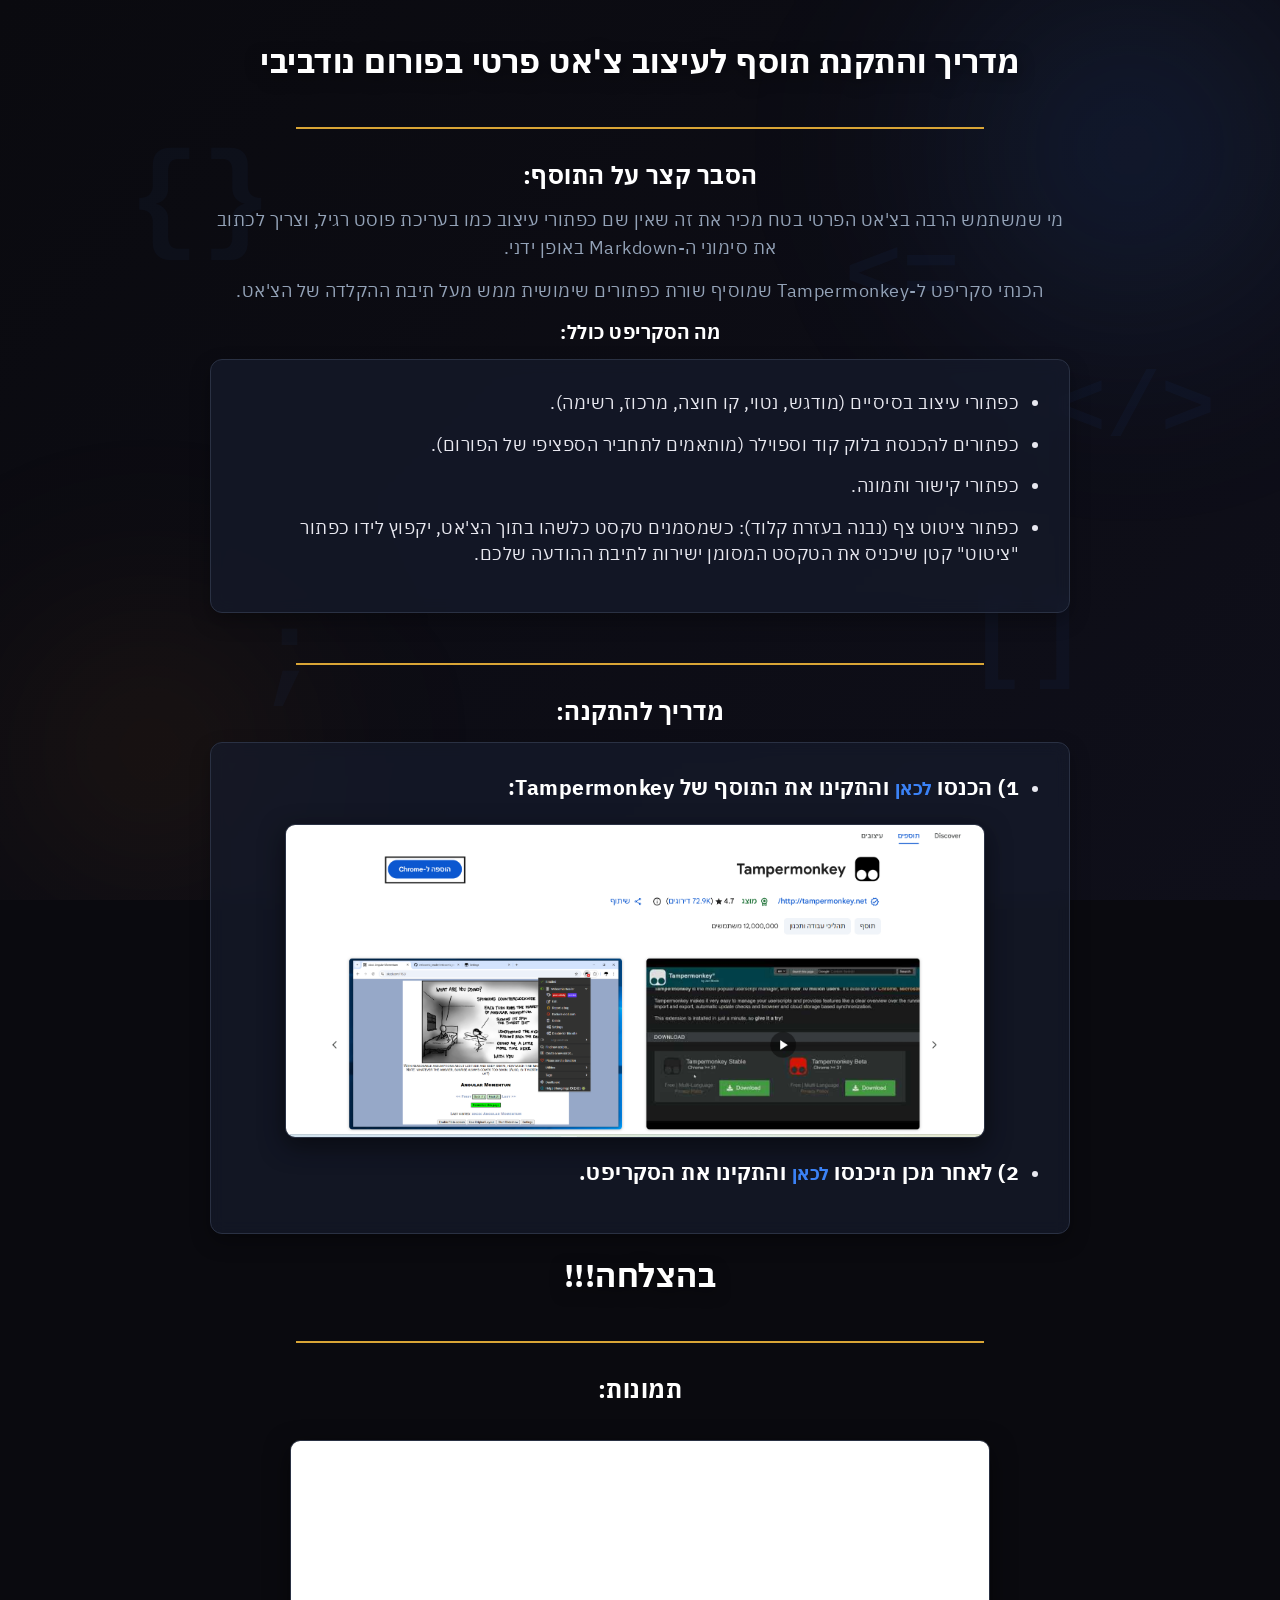
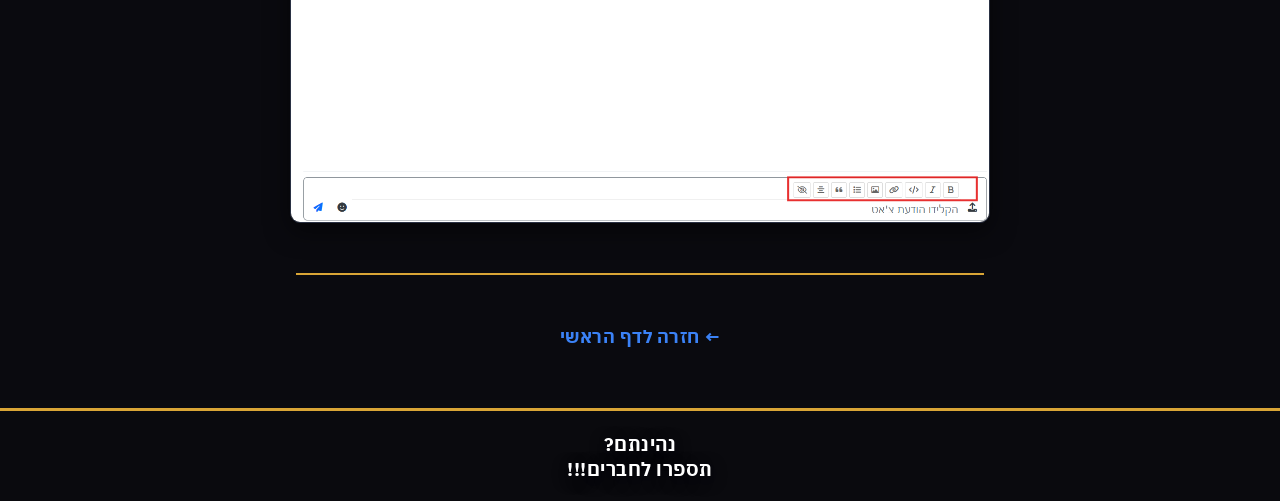
==== guide.html @ 1e88605e "Add files via upload" ====
<!doctype html>
<html lang="he" dir="rtl">
<head>
    <meta charset="UTF-8">
    <meta name="viewport" content="width=device-width, initial-scale=1.0">
    <title>מדריך והתקנת סקריפט לעיצוב צ'אט</title>
    <link href="https://fonts.googleapis.com/css2?family=IBM+Plex+Sans+Hebrew:wght@300;400;700&display=swap" rel="stylesheet">
    <style>
        /* --- איפוס בסיסי --- */
        * {
            margin: 0;
            padding: 0;
            box-sizing: border-box;
        }

        body {
            background-color: #0a0a0f;
            /* הפעלת הפונט החדש באתר */
            font-family: 'IBM Plex Sans Hebrew', 'Segoe UI', Tahoma, Geneva, Verdana, sans-serif;
            color: #e8e8f0; 
            display: flex;
            flex-direction: column;
            align-items: center;
            min-height: 100vh;
            position: relative;
            letter-spacing: 0.5px;
        }

        /* --- הרקע והאנימציות --- */
        .background-container {
            position: fixed;
            top: 0;
            left: 0;
            width: 100%;
            height: 100%;
            z-index: -1; 
            background: linear-gradient(135deg, #0a0a0f 0%, #0f0f1a 100%);
            overflow: hidden;
        }

        .glow-1 {
            position: absolute;
            width: 600px;
            height: 600px;
            background: radial-gradient(circle, rgba(59, 130, 246, 0.15) 0%, rgba(59, 130, 246, 0.05) 40%, transparent 70%);
            border-radius: 50%;
            filter: blur(80px);
            top: -150px;
            right: -150px;
            animation: float1 20s ease-in-out infinite;
        }

        .glow-2 {
            position: absolute;
            width: 500px;
            height: 500px;
            background: radial-gradient(circle, rgba(217, 119, 6, 0.12) 0%, rgba(217, 119, 6, 0.04) 35%, transparent 65%);
            border-radius: 50%;
            filter: blur(90px);
            bottom: -100px;
            left: -100px;
            animation: float2 25s ease-in-out infinite reverse;
        }

        @keyframes float1 {
            0%, 100% { transform: translate(0, 0) scale(1); }
            50% { transform: translate(30px, -30px) scale(1.05); }
        }

        @keyframes float2 {
            0%, 100% { transform: translate(0, 0) scale(1); }
            50% { transform: translate(-30px, 30px) scale(0.95); }
        }

        .code-symbols {
            position: absolute;
            width: 100%;
            height: 100%;
            overflow: hidden;
            z-index: 1;
        }

        .symbol {
            position: absolute;
            font-family: 'Courier New', monospace;
            font-size: 120px;
            font-weight: bold;
            opacity: 0.04;
            color: #3b82f6;
            pointer-events: none;
            will-change: transform;
        }

        .symbol:nth-child(1) { top: 15%; left: 10%; animation: float-symbol 12s ease-in-out infinite, rotate-symbol 8s linear infinite; }
        .symbol:nth-child(2) { top: 65%; right: 15%; font-size: 100px; animation: float-symbol 14s ease-in-out infinite reverse, rotate-symbol 10s linear infinite reverse; }
        .symbol:nth-child(3) { top: 40%; right: 5%; font-size: 90px; animation: float-symbol 16s ease-in-out infinite, rotate-symbol 12s linear infinite; }
        .symbol:nth-child(4) { bottom: 20%; left: 20%; font-size: 110px; animation: float-symbol 13s ease-in-out infinite reverse, rotate-symbol 9s linear infinite reverse; }
        .symbol:nth-child(5) { top: 25%; right: 25%; font-size: 95px; animation: float-symbol 15s ease-in-out infinite, rotate-symbol 11s linear infinite; }

        @keyframes float-symbol {
            0%, 100% { transform: translateY(0px) scale(1); }
            50% { transform: translateY(40px) scale(1.08); }
        }

        @keyframes rotate-symbol {
            0% { transform: rotateZ(0deg); }
            100% { transform: rotateZ(360deg); }
        }

        /* --- תוכן המדריך --- */
        .content-wrapper {
            position: relative;
            z-index: 10;
            width: 100%;
            max-width: 900px; 
            display: flex;
            flex-direction: column;
            align-items: center;
            flex-grow: 1;
            padding: 40px 20px;
        }

        h1, h2, h3 {
            text-align: center;
            margin-bottom: 15px;
            color: #ffffff;
        }

        h1 {
            text-shadow: 0 4px 15px rgba(0,0,0,0.5);
        }

        p {
            font-size: 1.1rem;
            line-height: 1.6;
            text-align: center;
            color: #94a3b8;
            margin-bottom: 15px;
        }

        hr {
            border: none;
            height: 2px;
            background-color: #d9a536; 
            width: 80%;
            margin: 30px auto;
        }
        
        ul {
            text-align: right;
            display: inline-block;
            direction: rtl;
            background-color: rgba(22, 28, 45, 0.7);
            backdrop-filter: blur(8px);
            border: 1px solid #2a3143;
            padding: 30px 50px 30px 40px;
            border-radius: 12px;
            box-shadow: 0 8px 20px rgba(0,0,0,0.3);
            margin-bottom: 20px;
            width: 100%;
        }

        li {
            margin-bottom: 15px;
            font-size: 1.1rem;
            color: #e8e8f0;
            line-height: 1.5;
        }

        li h3 {
            display: inline;
            margin: 0;
        }

        .download-btn {
            display: inline-block;
            background-color: transparent; 
            color: #3b82f6;
            border: 1px solid #3b82f6;
            padding: 10px 25px;
            border-radius: 8px; 
            text-decoration: none; 
            font-weight: bold;
            transition: background-color 0.3s, color 0.3s; 
            margin-bottom: 10px;
        }

        .download-btn:hover {
            background-color: #3b82f6; 
            color: #ffffff;
        }
        
        .back-link {
            color: #3b82f6;
            text-decoration: none;
            font-weight: bold;
            margin: 20px 0;
            font-size: 1.1rem;
            transition: color 0.2s;
        }
        
        .back-link:hover {
            color: #d9a536;
            text-decoration: underline;
        }

        .guide-image {
            width: 100% !important; 
            max-width: 700px;
            height: auto !important;
            border-radius: 10px;
            box-shadow: 0 8px 25px rgba(0,0,0,0.5);
            border: 1px solid #2a3143; 
            margin: 20px auto;
            display: block;
        }

        footer {
            width: 100%;
            padding: 20px;
            background-color: rgba(10, 10, 15, 0.9); 
            color: white; 
            border-top: 3px solid #d9a536; 
            text-align: center;
            margin-top: auto;
            z-index: 10;
        }

        footer h1 {
            font-size: 1.2rem;
            margin: 0;
        }
    </style>
</head>
<body>

    <div class="background-container">
        <div class="glow-1"></div>
        <div class="glow-2"></div>
        <div class="code-symbols">
            <div class="symbol">{}</div>
            <div class="symbol">[]</div>
            <div class="symbol">&lt;/&gt;</div>
            <div class="symbol">;</div>
            <div class="symbol">=&gt;</div>
        </div>
    </div>

    <div class="content-wrapper">
        
        <h1>מדריך והתקנת תוסף לעיצוב צ'אט פרטי בפורום נודביבי</h1>
        <hr>
        
        <h2>הסבר קצר על התוסף:</h2>
        <p>מי שמשתמש הרבה בצ'אט הפרטי בטח מכיר את זה שאין שם כפתורי עיצוב כמו בעריכת פוסט רגיל, וצריך לכתוב את סימוני ה-Markdown באופן ידני.</p>
        <p>הכנתי סקריפט ל-Tampermonkey שמוסיף שורת כפתורים שימושית ממש מעל תיבת ההקלדה של הצ'אט.</p>

        <h3>מה הסקריפט כולל:</h3>
        <ul>
            <li>כפתורי עיצוב בסיסיים (מודגש, נטוי, קו חוצה, מרכוז, רשימה).</li>
            <li>כפתורים להכנסת בלוק קוד וספוילר (מותאמים לתחביר הספציפי של הפורום).</li>
            <li>כפתורי קישור ותמונה.</li>
            <li>כפתור ציטוט צף (נבנה בעזרת קלוד): כשמסמנים טקסט כלשהו בתוך הצ'אט, יקפוץ לידו כפתור "ציטוט" קטן שיכניס את הטקסט המסומן ישירות לתיבת ההודעה שלכם.</li>
        </ul>

        <hr>

        <h2>מדריך להתקנה:</h2>
        <ul>
            <li>
                <h3>1) הכנסו <a href="https://chromewebstore.google.com/detail/tampermonkey/dhdgffkkebhmkfjojejmpbldmpobfkfo" target="_blank" class="back-link">לכאן</a> והתקינו את התוסף של Tampermonkey:</h3>
                <img src="guide-pic.png" alt="לחץ על הוספה לכרום" class="guide-image">
            </li>
            <li>
                <h3>2) לאחר מכן תיכנסו <a href="https://update.greasyfork.org/scripts/579494/NodeBB%20Chat%20Formatter%20-%20Pro%20%28V23%20-%20Multi%20Site%29.user.js" style="font-weight: bold;" target="_blank" class="back-link">לכאן</a> והתקינו את הסקריפט.</h3>
            </li>
        </ul>
        
        <h1>בהצלחה!!!</h1>
        <hr>

        <h2>תמונות:</h2>
        <img src="guide-pic-2.png" alt="תמונות מהתוסף" class="guide-image">
        
        <hr>
        <a href="index.html" class="back-link">← חזרה לדף הראשי</a>

    </div>

    <footer> 
        <h1>נהינתם?</h1> 
        <h1>תספרו לחברים!!!</h1>
    </footer>
    
</body>
</html>
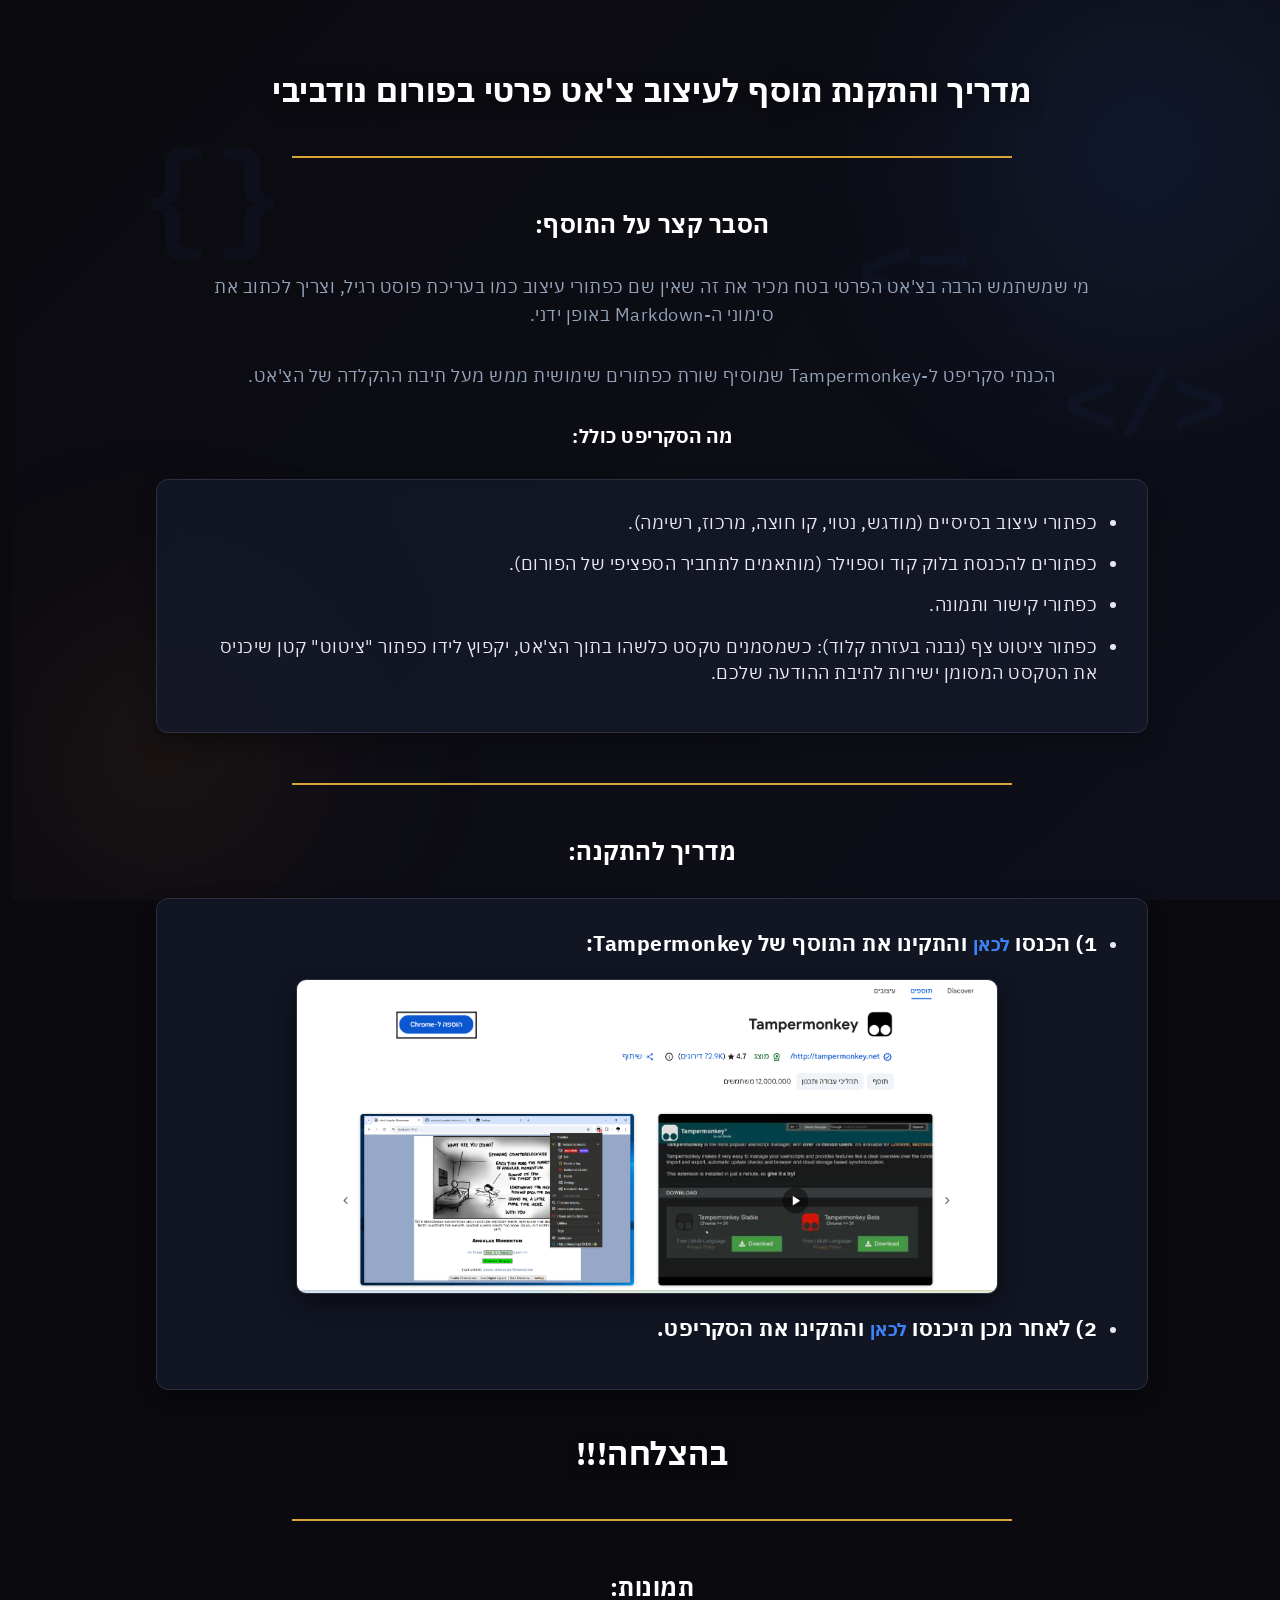
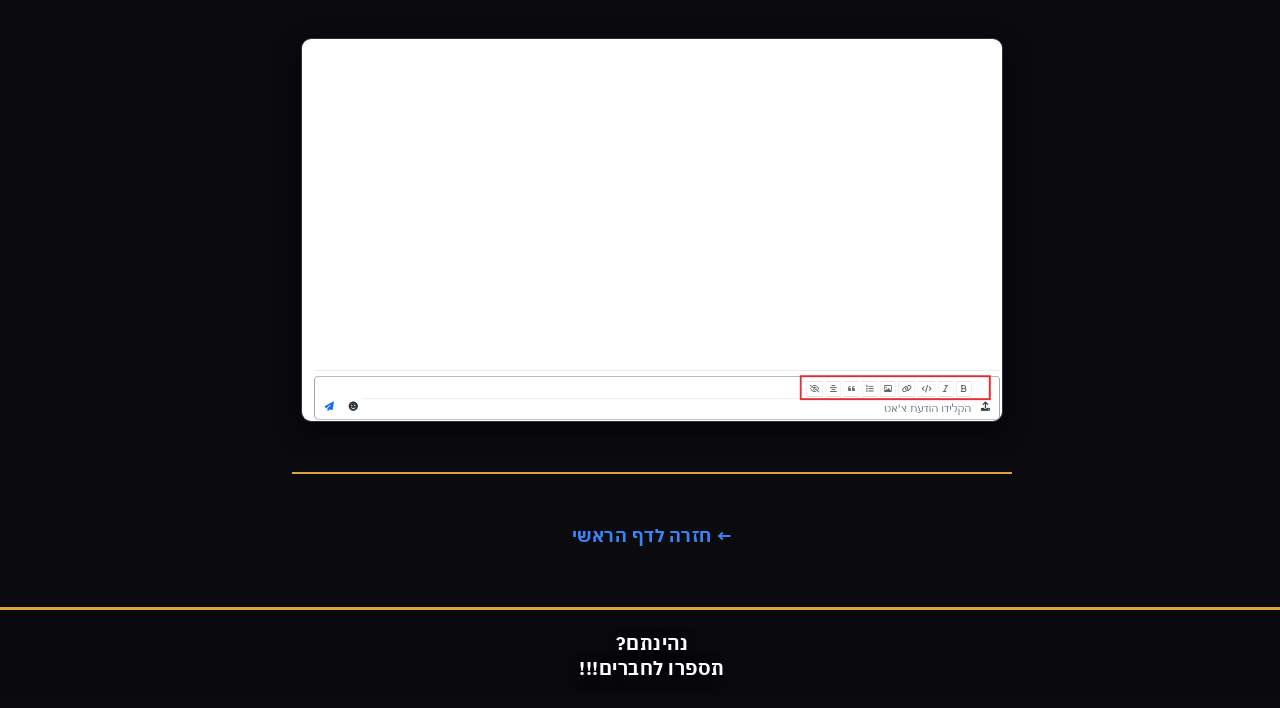
==== commit c0f0cfc6: "Update guide.html" ====
--- a/guide.html
+++ b/guide.html
@@ -5,232 +5,7 @@
     <meta name="viewport" content="width=device-width, initial-scale=1.0">
     <title>מדריך והתקנת סקריפט לעיצוב צ'אט</title>
     <link href="https://fonts.googleapis.com/css2?family=IBM+Plex+Sans+Hebrew:wght@300;400;700&display=swap" rel="stylesheet">
-    <style>
-        /* --- איפוס בסיסי --- */
-        * {
-            margin: 0;
-            padding: 0;
-            box-sizing: border-box;
-        }
-
-        body {
-            background-color: #0a0a0f;
-            /* הפעלת הפונט החדש באתר */
-            font-family: 'IBM Plex Sans Hebrew', 'Segoe UI', Tahoma, Geneva, Verdana, sans-serif;
-            color: #e8e8f0; 
-            display: flex;
-            flex-direction: column;
-            align-items: center;
-            min-height: 100vh;
-            position: relative;
-            letter-spacing: 0.5px;
-        }
-
-        /* --- הרקע והאנימציות --- */
-        .background-container {
-            position: fixed;
-            top: 0;
-            left: 0;
-            width: 100%;
-            height: 100%;
-            z-index: -1; 
-            background: linear-gradient(135deg, #0a0a0f 0%, #0f0f1a 100%);
-            overflow: hidden;
-        }
-
-        .glow-1 {
-            position: absolute;
-            width: 600px;
-            height: 600px;
-            background: radial-gradient(circle, rgba(59, 130, 246, 0.15) 0%, rgba(59, 130, 246, 0.05) 40%, transparent 70%);
-            border-radius: 50%;
-            filter: blur(80px);
-            top: -150px;
-            right: -150px;
-            animation: float1 20s ease-in-out infinite;
-        }
-
-        .glow-2 {
-            position: absolute;
-            width: 500px;
-            height: 500px;
-            background: radial-gradient(circle, rgba(217, 119, 6, 0.12) 0%, rgba(217, 119, 6, 0.04) 35%, transparent 65%);
-            border-radius: 50%;
-            filter: blur(90px);
-            bottom: -100px;
-            left: -100px;
-            animation: float2 25s ease-in-out infinite reverse;
-        }
-
-        @keyframes float1 {
-            0%, 100% { transform: translate(0, 0) scale(1); }
-            50% { transform: translate(30px, -30px) scale(1.05); }
-        }
-
-        @keyframes float2 {
-            0%, 100% { transform: translate(0, 0) scale(1); }
-            50% { transform: translate(-30px, 30px) scale(0.95); }
-        }
-
-        .code-symbols {
-            position: absolute;
-            width: 100%;
-            height: 100%;
-            overflow: hidden;
-            z-index: 1;
-        }
-
-        .symbol {
-            position: absolute;
-            font-family: 'Courier New', monospace;
-            font-size: 120px;
-            font-weight: bold;
-            opacity: 0.04;
-            color: #3b82f6;
-            pointer-events: none;
-            will-change: transform;
-        }
-
-        .symbol:nth-child(1) { top: 15%; left: 10%; animation: float-symbol 12s ease-in-out infinite, rotate-symbol 8s linear infinite; }
-        .symbol:nth-child(2) { top: 65%; right: 15%; font-size: 100px; animation: float-symbol 14s ease-in-out infinite reverse, rotate-symbol 10s linear infinite reverse; }
-        .symbol:nth-child(3) { top: 40%; right: 5%; font-size: 90px; animation: float-symbol 16s ease-in-out infinite, rotate-symbol 12s linear infinite; }
-        .symbol:nth-child(4) { bottom: 20%; left: 20%; font-size: 110px; animation: float-symbol 13s ease-in-out infinite reverse, rotate-symbol 9s linear infinite reverse; }
-        .symbol:nth-child(5) { top: 25%; right: 25%; font-size: 95px; animation: float-symbol 15s ease-in-out infinite, rotate-symbol 11s linear infinite; }
-
-        @keyframes float-symbol {
-            0%, 100% { transform: translateY(0px) scale(1); }
-            50% { transform: translateY(40px) scale(1.08); }
-        }
-
-        @keyframes rotate-symbol {
-            0% { transform: rotateZ(0deg); }
-            100% { transform: rotateZ(360deg); }
-        }
-
-        /* --- תוכן המדריך --- */
-        .content-wrapper {
-            position: relative;
-            z-index: 10;
-            width: 100%;
-            max-width: 900px; 
-            display: flex;
-            flex-direction: column;
-            align-items: center;
-            flex-grow: 1;
-            padding: 40px 20px;
-        }
-
-        h1, h2, h3 {
-            text-align: center;
-            margin-bottom: 15px;
-            color: #ffffff;
-        }
-
-        h1 {
-            text-shadow: 0 4px 15px rgba(0,0,0,0.5);
-        }
-
-        p {
-            font-size: 1.1rem;
-            line-height: 1.6;
-            text-align: center;
-            color: #94a3b8;
-            margin-bottom: 15px;
-        }
-
-        hr {
-            border: none;
-            height: 2px;
-            background-color: #d9a536; 
-            width: 80%;
-            margin: 30px auto;
-        }
-        
-        ul {
-            text-align: right;
-            display: inline-block;
-            direction: rtl;
-            background-color: rgba(22, 28, 45, 0.7);
-            backdrop-filter: blur(8px);
-            border: 1px solid #2a3143;
-            padding: 30px 50px 30px 40px;
-            border-radius: 12px;
-            box-shadow: 0 8px 20px rgba(0,0,0,0.3);
-            margin-bottom: 20px;
-            width: 100%;
-        }
-
-        li {
-            margin-bottom: 15px;
-            font-size: 1.1rem;
-            color: #e8e8f0;
-            line-height: 1.5;
-        }
-
-        li h3 {
-            display: inline;
-            margin: 0;
-        }
-
-        .download-btn {
-            display: inline-block;
-            background-color: transparent; 
-            color: #3b82f6;
-            border: 1px solid #3b82f6;
-            padding: 10px 25px;
-            border-radius: 8px; 
-            text-decoration: none; 
-            font-weight: bold;
-            transition: background-color 0.3s, color 0.3s; 
-            margin-bottom: 10px;
-        }
-
-        .download-btn:hover {
-            background-color: #3b82f6; 
-            color: #ffffff;
-        }
-        
-        .back-link {
-            color: #3b82f6;
-            text-decoration: none;
-            font-weight: bold;
-            margin: 20px 0;
-            font-size: 1.1rem;
-            transition: color 0.2s;
-        }
-        
-        .back-link:hover {
-            color: #d9a536;
-            text-decoration: underline;
-        }
-
-        .guide-image {
-            width: 100% !important; 
-            max-width: 700px;
-            height: auto !important;
-            border-radius: 10px;
-            box-shadow: 0 8px 25px rgba(0,0,0,0.5);
-            border: 1px solid #2a3143; 
-            margin: 20px auto;
-            display: block;
-        }
-
-        footer {
-            width: 100%;
-            padding: 20px;
-            background-color: rgba(10, 10, 15, 0.9); 
-            color: white; 
-            border-top: 3px solid #d9a536; 
-            text-align: center;
-            margin-top: auto;
-            z-index: 10;
-        }
-
-        footer h1 {
-            font-size: 1.2rem;
-            margin: 0;
-        }
-    </style>
+  <link rel="stylesheet" href="style-2.css">
 </head>
 <body>
 
@@ -293,4 +68,4 @@
     </footer>
     
 </body>
-</html>+</html>
--- a/style-2.css
+++ b/style-2.css
@@ -0,0 +1,208 @@
+  <style>
+        /* --- איפוס בסיסי --- */
+        * {
+            margin: 0;
+            padding: 0;
+            box-sizing: border-box;
+        }
+
+        body {
+            background-color: #0a0a0f;
+            font-family: 'IBM Plex Sans Hebrew', 'Segoe UI', Tahoma, Geneva, Verdana, sans-serif;
+            color: #e8e8f0; 
+            display: flex;
+            flex-direction: column;
+            align-items: center;
+            min-height: 100vh;
+            position: relative;
+            letter-spacing: 0.5px;
+        }
+
+        /* --- הרקע והאנימציות --- */
+        .background-container {
+            position: fixed;
+            top: 0;
+            left: 0;
+            width: 100%;
+            height: 100%;
+            z-index: -1; 
+            background: linear-gradient(135deg, #0a0a0f 0%, #0f0f1a 100%);
+            overflow: hidden;
+        }
+
+        .glow-1 {
+            position: absolute;
+            width: 600px;
+            height: 600px;
+            background: radial-gradient(circle, rgba(59, 130, 246, 0.15) 0%, rgba(59, 130, 246, 0.05) 40%, transparent 70%);
+            border-radius: 50%;
+            filter: blur(80px);
+            top: -150px;
+            right: -150px;
+            animation: float1 20s ease-in-out infinite;
+        }
+
+        .glow-2 {
+            position: absolute;
+            width: 500px;
+            height: 500px;
+            background: radial-gradient(circle, rgba(217, 119, 6, 0.12) 0%, rgba(217, 119, 6, 0.04) 35%, transparent 65%);
+            border-radius: 50%;
+            filter: blur(90px);
+            bottom: -100px;
+            left: -100px;
+            animation: float2 25s ease-in-out infinite reverse;
+        }
+
+        @keyframes float1 {
+            0%, 100% { transform: translate(0, 0) scale(1); }
+            50% { transform: translate(30px, -30px) scale(1.05); }
+        }
+
+        @keyframes float2 {
+            0%, 100% { transform: translate(0, 0) scale(1); }
+            50% { transform: translate(-30px, 30px) scale(0.95); }
+        }
+
+        .code-symbols {
+            position: absolute;
+            width: 100%;
+            height: 100%;
+            overflow: hidden;
+            z-index: 1;
+        }
+
+        .symbol {
+            position: absolute;
+            font-family: 'Courier New', monospace;
+            font-size: 120px;
+            font-weight: bold;
+            opacity: 0.04;
+            color: #3b82f6;
+            pointer-events: none;
+            will-change: transform;
+        }
+
+        .symbol:nth-child(1) { top: 15%; left: 10%; animation: float-symbol 12s ease-in-out infinite, rotate-symbol 8s linear infinite; }
+        .symbol:nth-child(2) { top: 65%; right: 15%; font-size: 100px; animation: float-symbol 14s ease-in-out infinite reverse, rotate-symbol 10s linear infinite reverse; }
+        .symbol:nth-child(3) { top: 40%; right: 5%; font-size: 90px; animation: float-symbol 16s ease-in-out infinite, rotate-symbol 12s linear infinite; }
+        .symbol:nth-child(4) { bottom: 20%; left: 20%; font-size: 110px; animation: float-symbol 13s ease-in-out infinite reverse, rotate-symbol 9s linear infinite reverse; }
+        .symbol:nth-child(5) { top: 25%; right: 25%; font-size: 95px; animation: float-symbol 15s ease-in-out infinite, rotate-symbol 11s linear infinite; }
+
+        @keyframes float-symbol {
+            0%, 100% { transform: translateY(0px) scale(1); }
+            50% { transform: translateY(40px) scale(1.08); }
+        }
+
+        @keyframes rotate-symbol {
+            0% { transform: rotateZ(0deg); }
+            100% { transform: rotateZ(360deg); }
+        }
+
+        /* --- תוכן המדריך --- */
+        .content-wrapper {
+            position: relative;
+            z-index: 10;
+            width: 100%;
+            max-width: 900px; 
+            display: flex;
+            flex-direction: column;
+            align-items: center;
+            flex-grow: 1;
+            padding: 40px 20px;
+        }
+
+        h1, h2, h3 {
+            text-align: center;
+            margin-bottom: 15px;
+            color: #ffffff;
+        }
+
+        h1 {
+            text-shadow: 0 4px 15px rgba(0,0,0,0.5);
+        }
+
+        p {
+            font-size: 1.1rem;
+            line-height: 1.6;
+            text-align: center;
+            color: #94a3b8;
+            margin-bottom: 15px;
+        }
+
+        hr {
+            border: none;
+            height: 2px;
+            background-color: #d9a536; 
+            width: 80%;
+            margin: 30px auto;
+        }
+        
+        ul {
+            text-align: right;
+            display: inline-block;
+            direction: rtl;
+            background-color: rgba(22, 28, 45, 0.7);
+            backdrop-filter: blur(8px);
+            border: 1px solid #2a3143;
+            padding: 30px 50px 30px 40px;
+            border-radius: 12px;
+            box-shadow: 0 8px 20px rgba(0,0,0,0.3);
+            margin-bottom: 20px;
+            width: 100%;
+        }
+
+        li {
+            margin-bottom: 15px;
+            font-size: 1.1rem;
+            color: #e8e8f0;
+            line-height: 1.5;
+        }
+
+        li h3 {
+            display: inline;
+            margin: 0;
+        }
+        
+        .back-link {
+            color: #3b82f6;
+            text-decoration: none;
+            font-weight: bold;
+            margin: 20px 0;
+            font-size: 1.1rem;
+            transition: color 0.2s;
+        }
+        
+        .back-link:hover {
+            color: #d9a536;
+            text-decoration: underline;
+        }
+
+        /* הגבלת גודל ועיצוב התמונות במדריך */
+        .guide-image {
+            width: 100% !important; 
+            max-width: 700px;
+            height: auto !important;
+            border-radius: 10px;
+            box-shadow: 0 8px 25px rgba(0,0,0,0.5);
+            border: 1px solid #2a3143; 
+            margin: 20px auto;
+            display: block;
+        }
+
+        footer {
+            width: 100%;
+            padding: 20px;
+            background-color: rgba(10, 10, 15, 0.9); 
+            color: white; 
+            border-top: 3px solid #d9a536; 
+            text-align: center;
+            margin-top: auto;
+            z-index: 10;
+        }
+
+        footer h1 {
+            font-size: 1.2rem;
+            margin: 0;
+        }
+    </style>
